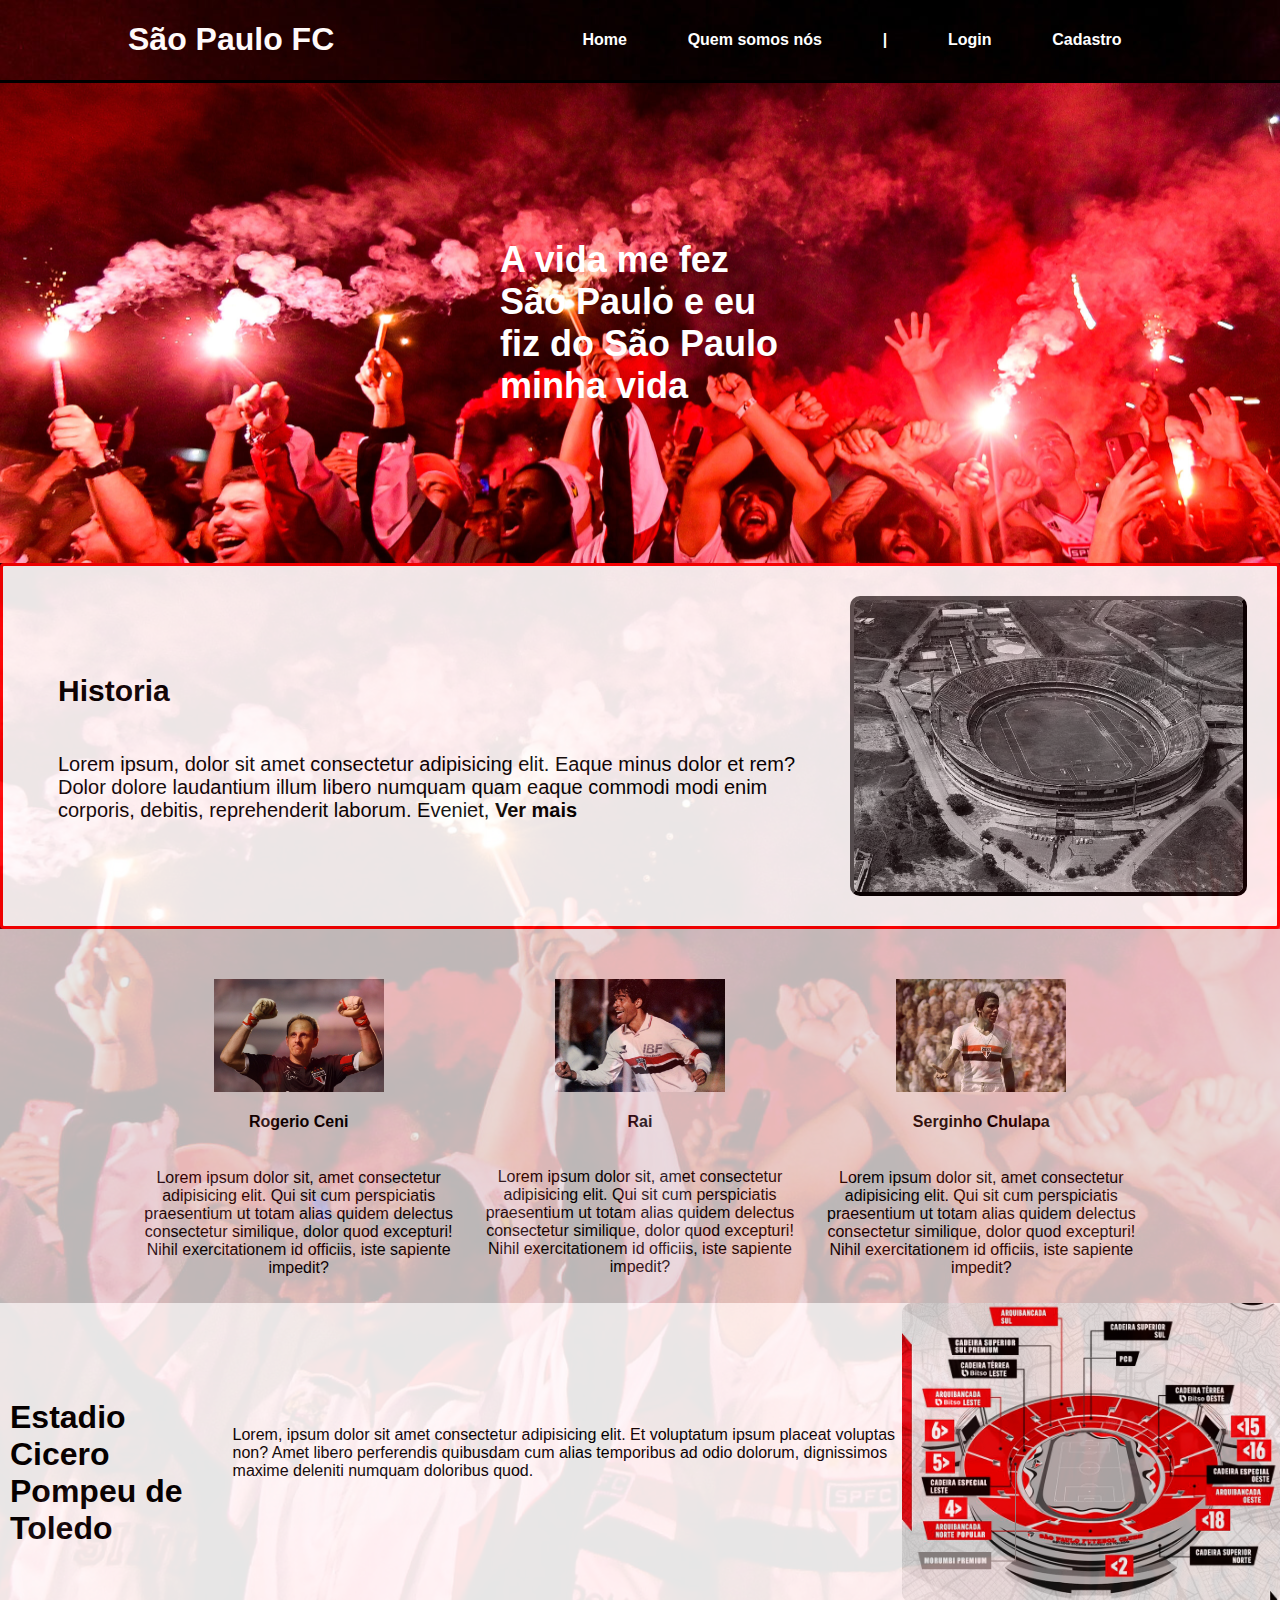
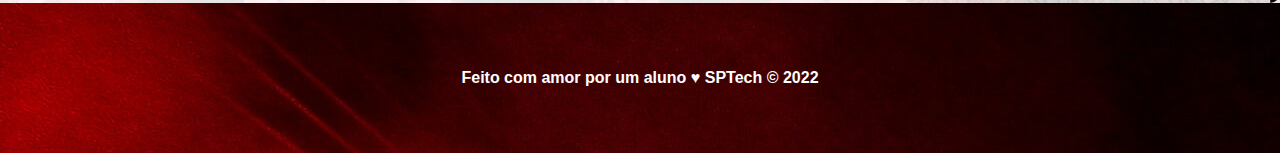
==== Index.html @ e5ee5cd7 "Iniciando minha Index" ====
<!DOCTYPE html>
<html lang="en">

<head>
    <meta charset="UTF-8">
    <meta http-equiv="X-UA-Compatible" content="IE=edge">
    <meta name="viewport" content="width=device-width, initial-scale=1.0">
    <title>Document</title>
    <link rel="stylesheet" href="Estilos.css">

</head>

<body>
    <div class="header">
        <div class="container">
            <h1>São Paulo FC</h1>
            <ul class="navbar">
                <li id="aqui">Home</li>
                <li class=""><a href="Quem-somos-nós.html">Quem somos nós</a></li>
                <li>|</li>
                <li><a href="Login.html">Login</a></li>
                <li><a href="Cadastro.html">Cadastro</a></li>
            </ul>
        </div>
    </div>
    <div>
        <div class="banner">
            <div class="container">
                <p>A vida me fez São Paulo e eu fiz do São Paulo minha vida </p>
            </div>
        </div>
    </div>
    </div>
    </div>
    <div class="background">

        <!-- we (sobre nós)-->

        <div class="we">
            <div class="imagem">
                <div class="container">
                    <h2>Historia</h2>
                    <p>Lorem ipsum, dolor sit amet consectetur adipisicing elit. Eaque minus dolor et rem? Dolor dolore
                        laudantium illum libero numquam quam eaque commodi modi enim corporis, debitis, reprehenderit
                        laborum. Eveniet, <a href="Quem-somos-nós.html"><b>Ver mais</b></a>
                </div>
                <img src="assets/Estadio-Antigo.png" alt="">
            </div>
        </div>

        <div class="social">

            <div class="container">
                <div class="boxes">
                    <div class="box">
                        <img src="assets/ceni.jpg" alt="Rogerio Ceni">
                        <h4>Rogerio Ceni</h4>
                        <p>Lorem ipsum dolor sit, amet consectetur adipisicing elit. Qui sit cum perspiciatis
                            praesentium ut
                            totam alias quidem delectus consectetur similique, dolor quod excepturi! Nihil
                            exercitationem id
                            officiis, iste sapiente impedit?</p>
                    </div>
                    <div class="box">
                        <img src="assets/rai-01.jpg" alt="Rai">
                        <h4>Rai</h4>
                        <p>Lorem ipsum dolor sit, amet consectetur adipisicing elit. Qui sit cum perspiciatis
                            praesentium ut
                            totam alias quidem delectus consectetur similique, dolor quod excepturi! Nihil
                            exercitationem id
                            officiis, iste sapiente impedit?</p>
                    </div>
                    <div class="box">
                        <img src="assets/serginho-chulapa.jpg" alt="Serginho Chulapa">
                        <h4>Serginho Chulapa</h4>
                        <p>Lorem ipsum dolor sit, amet consectetur adipisicing elit. Qui sit cum perspiciatis
                            praesentium ut
                            totam alias quidem delectus consectetur similique, dolor quod excepturi! Nihil
                            exercitationem id
                            officiis, iste sapiente impedit?</p>
                    </div>
                </div>
            </div>
        </div>
    </div>
    <div class="morumbi">
            <div class="container1  ">
                <h1>Estadio Cicero Pompeu de Toledo</h1>
                <p>Lorem, ipsum dolor sit amet consectetur adipisicing elit. Et voluptatum ipsum placeat voluptas non? Amet libero perferendis quibusdam cum alias temporibus ad odio dolorum, dignissimos maxime deleniti numquam doloribus quod.</p>
                <img src="assets/mapa-atualizado-setores-do-morumbi-2022.png" alt="">

            </div>
    </div>
    <div class="footer">
        <div class="container">
            <h4>Feito com amor por um aluno &hearts; SPTech &copy; 2022</h4>
        </div>
    </div>







</body>

</html>
---- Estilos.css ----
body{
    margin: 0;
    font-family: sans-serif;
    background-image: url(assets/202200908_rummens_SPFCxATLETICOGO_3216_-scaled.jpg);
    background-position: center;
    background-size: cover;
}

.header {
    color: rgb(255, 250, 250); 
    border-bottom: solid 3px rgb(0,0,0);
    font-weight: bold;
    /* border: solid 3px green; */
}

.container{
    /* border: solid 3px yellow; */
    width: 80%;
    margin: auto;
    
}
.header .container{
    display: flex;
    justify-content: space-between;
}

.header ul #aqui{
    font-weight: 1000;
    color: rgb(255, 255, 255);
    font-weight: bold
}
a{
    color:rgb(255, 255, 255);
    text-decoration: none;
}

.navbar{
    display: flex;
    width: 600px;
    justify-content: space-around;
    color: rgb(255, 255, 255);
    list-style: none;
    align-items: center;
    
}


/* Banner */
.banner{
    /*border: solid 3px pink;*/
    color: white;
    padding: 40px 0;
    height: 400px;
    background-image: url(assets/202200908_rummens_SPFCxATLETICOGO_3216_-scaled.jpg);
    background-position: center;
    background-size: cover;
}

.banner  .container{
    /*border: solid 3px red;*/
    height: 400px;
    display: flex;
    justify-content: center;
    align-items: center
}

.banner p{
    /*border: solid 3px green;*/
    font-size: 36px;;
    width: 280px;
    font-weight: bold;
}

.banner .container span{
    font-weight: 800;
}


/*Top 3 Idolos*/
.social{
    /*border: solid 3px green;*/
    background-color: #e5e5e5;
    opacity: 0.80;
}

.box img{
    width: 170px;
}

/*.social .container{
        border: solid 3px red;
}*/

/* Quem somos nós */

.we .container {
    height: 250px;
    padding: 25px;
    display: flex;
    flex-direction: column;
    justify-content: center;
    align-self: center;
}
.imagem {
    display: flex;
    height: 300px;
    border-radius: 10px;
}
.imagem img {
    border: rgb(0,0,0) outset 4px;
    border-radius: 10px;
}
.we {
    background-color: white;
    border-radius: 4px;
    padding: 30px;
    border: solid 3px rgb(255,0,0) ;
    opacity: 0.90;
    
}
.we h2 {
    color: rgb(0,0,0);
    font-size: 30px;
}
.we p {
    color: black;
    font-size: 20px; 
}
.we b{
    color: black;
    font-size: 20px; 
}

.social .container .boxes {
    /*border: solid 3px purple;*/
    display: flex;
}

.box{
   /* border: solid 3px blue;*/
    margin: 50px 10px 10px;
    display: flex;
    flex-direction: column;
    align-items: center;
}

.social p{
    text-align: center;
}

.morumbi {
    display: flex;
    background-color: white;
    opacity: 0.90;
    width: 100%;
} 

.morumbi img{
    display: flex;
    height: 300px;
    border-radius: 10px;
}

.morumbi h1{
    margin:50px 10px 10px;
}
.container1 {
    display: flex;
    justify-content: center;
    align-items: center;
    height: 80%;
    width: 100%;
    
}

.content h1{
    align-items: center;
}

/* FOOTER */
.footer{
    background-image: url(assets/202200908_rummens_SPFCxATLETICOGO_3216_-scaled.jpg);
    height: 150px;
    color: #fff;
    display: flex;
}

.footer .container{
    display: flex;
    justify-content: center;
}
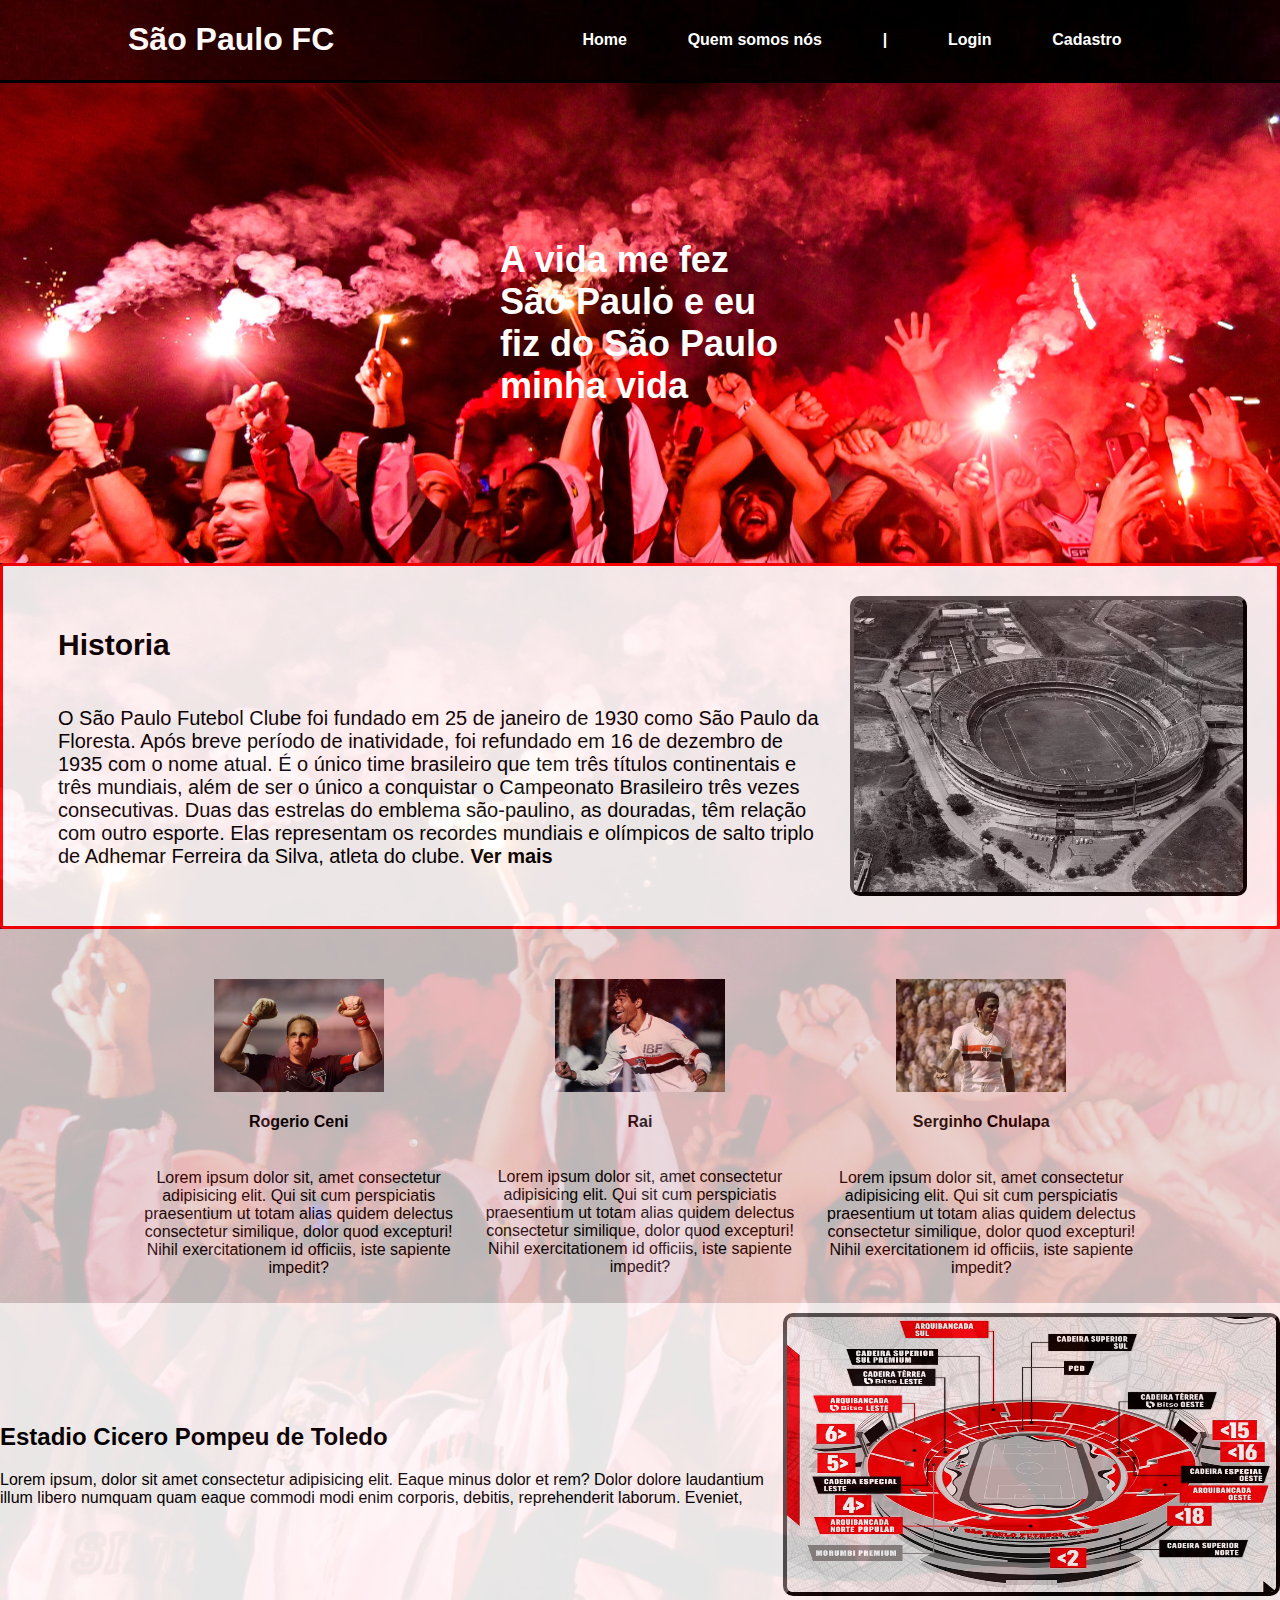
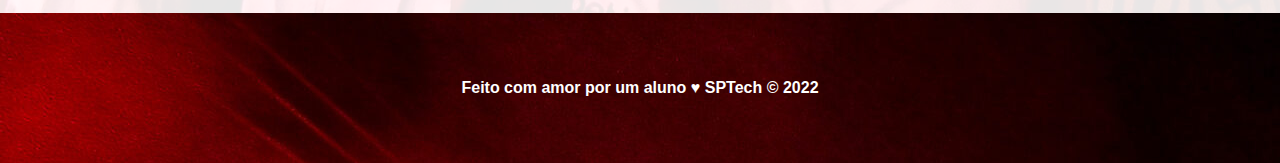
==== commit 06fc4c2d: "Resumo da Historia" ====
--- a/Index.html
+++ b/Index.html
@@ -40,9 +40,7 @@
             <div class="imagem">
                 <div class="container">
                     <h2>Historia</h2>
-                    <p>Lorem ipsum, dolor sit amet consectetur adipisicing elit. Eaque minus dolor et rem? Dolor dolore
-                        laudantium illum libero numquam quam eaque commodi modi enim corporis, debitis, reprehenderit
-                        laborum. Eveniet, <a href="Quem-somos-nós.html"><b>Ver mais</b></a>
+                    <p>O São Paulo Futebol Clube foi fundado em 25 de janeiro de 1930 como São Paulo da Floresta. Após breve período de inatividade, foi refundado em 16 de dezembro de 1935 com o nome atual. É o único time brasileiro que tem três títulos continentais e três mundiais, além de ser o único a conquistar o Campeonato Brasileiro três vezes consecutivas. Duas das estrelas do emblema são-paulino, as douradas, têm relação com outro esporte. Elas representam os recordes mundiais e olímpicos de salto triplo de Adhemar Ferreira da Silva, atleta do clube. <a href="Quem-somos-nós.html"><b>Ver mais</b></a>
                 </div>
                 <img src="assets/Estadio-Antigo.png" alt="">
             </div>
@@ -84,12 +82,15 @@
         </div>
     </div>
     <div class="morumbi">
-            <div class="container1  ">
-                <h1>Estadio Cicero Pompeu de Toledo</h1>
-                <p>Lorem, ipsum dolor sit amet consectetur adipisicing elit. Et voluptatum ipsum placeat voluptas non? Amet libero perferendis quibusdam cum alias temporibus ad odio dolorum, dignissimos maxime deleniti numquam doloribus quod.</p>
-                <img src="assets/mapa-atualizado-setores-do-morumbi-2022.png" alt="">
-
+        <div class="imagem">
+            <div class="container">
+                <h2>Estadio Cicero Pompeu de Toledo</h2>
+                <p>Lorem ipsum, dolor sit amet consectetur adipisicing elit. Eaque minus dolor et rem? Dolor dolore
+                    laudantium illum libero numquam quam eaque commodi modi enim corporis, debitis, reprehenderit
+                    laborum. Eveniet,
             </div>
+            <img src="assets/mapa-atualizado-setores-do-morumbi-2022.png    " alt="">
+        </div>
     </div>
     <div class="footer">
         <div class="container">
--- a/Estilos.css
+++ b/Estilos.css
@@ -153,12 +153,14 @@
     background-color: white;
     opacity: 0.90;
     width: 100%;
+    padding-top: 10px;
 } 
 
 .morumbi img{
     display: flex;
-    height: 300px;
+    height: 275px;
     border-radius: 10px;
+    width: 50%;
 }
 
 .morumbi h1{
